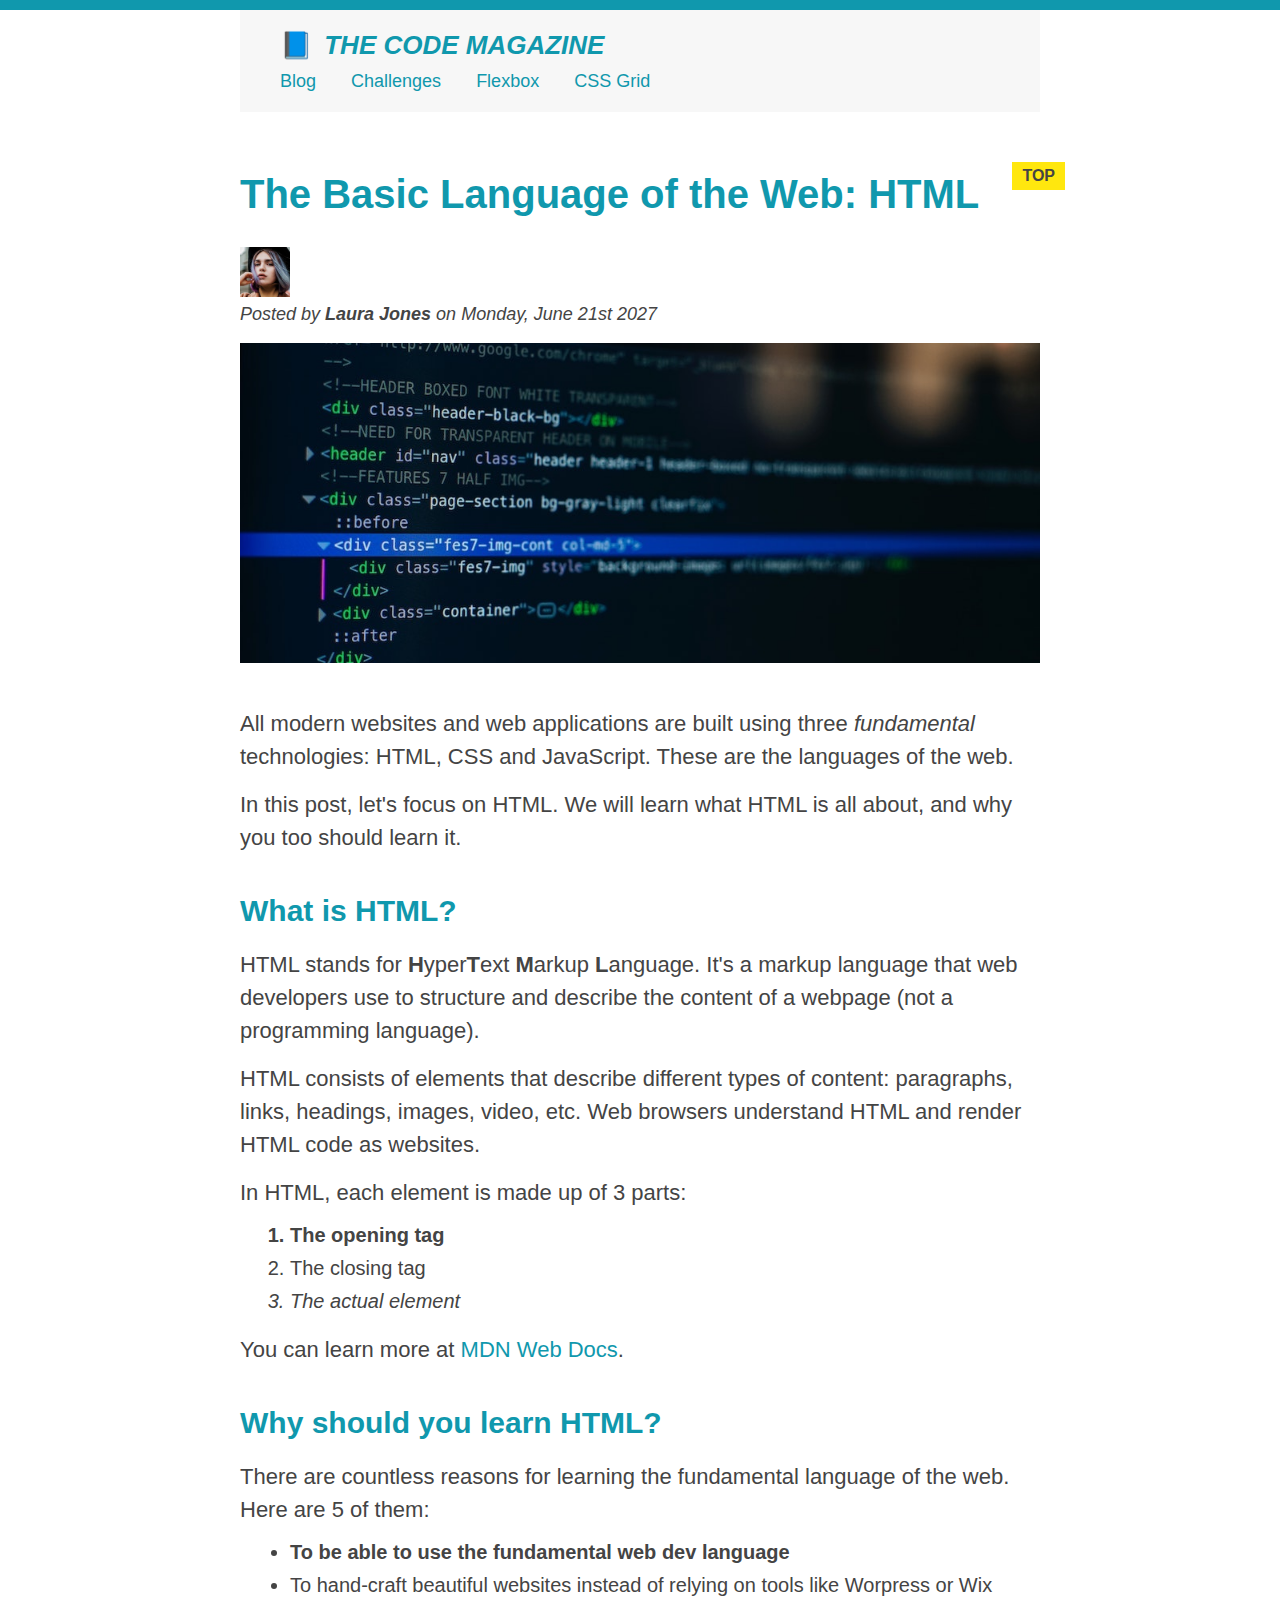
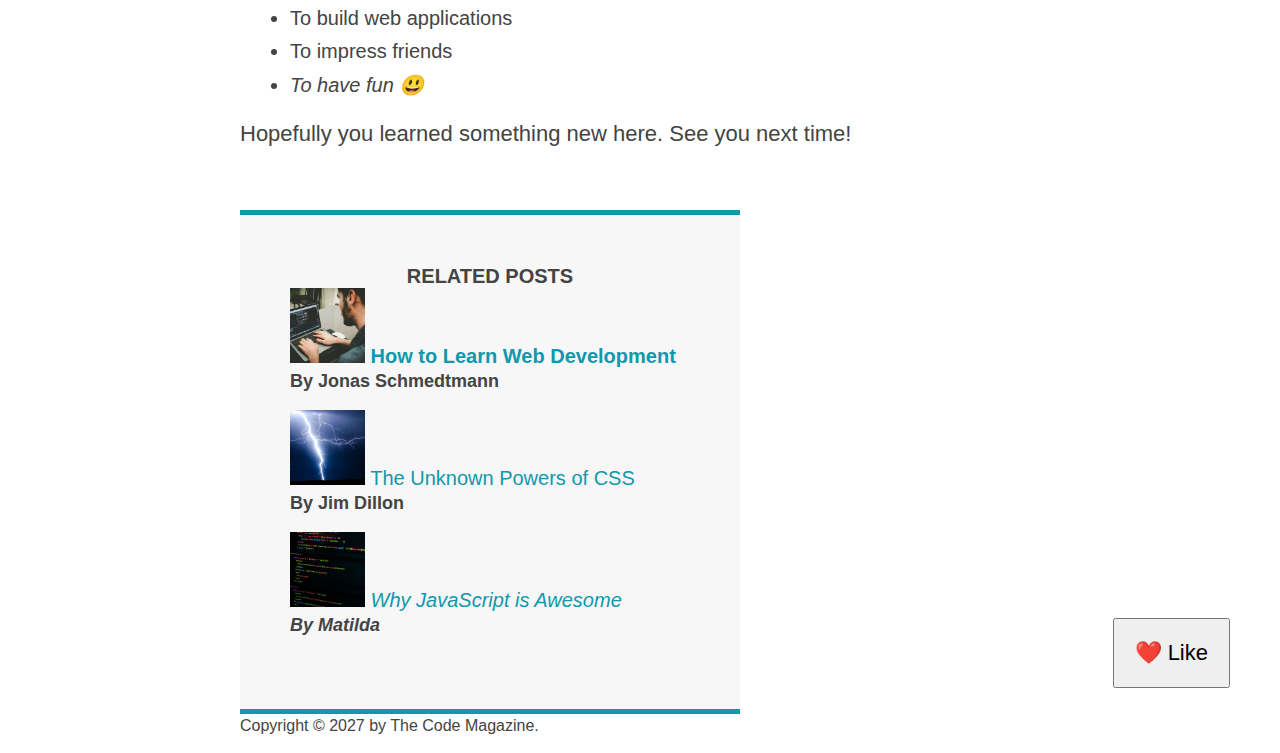
==== starter/04-CSS-Layouts/index.html @ 4792254b "first commit" ====
<!DOCTYPE html>
<html lang="en">
  <head>
    <meta charset="UTF-8" />
    <link href="style.css" rel="stylesheet" />

    <title>The Basic Language of the Web: HTML</title>
  </head>

  <body>
    <!--
    <h1>The Basic Language of the Web: HTML</h1>
    <h2>The Basic Language of the Web: HTML</h2>
    <h3>The Basic Language of the Web: HTML</h3>
    <h4>The Basic Language of the Web: HTML</h4>
    <h5>The Basic Language of the Web: HTML</h5>
    <h6>The Basic Language of the Web: HTML</h6>
    -->

    <div class="container">
      <header class="main-header">
        <h1>📘 The Code Magazine</h1>

        <nav>
          <!-- <strong>This is the navigation</strong> -->
          <a href="blog.html">Blog</a>
          <a href="#">Challenges</a>
          <a href="#">Flexbox</a>
          <a href="#">CSS Grid</a>
        </nav>
      </header>

      <article>
        <header class="post-header">
          <h2>The Basic Language of the Web: HTML</h2>

          <img
            src="img/laura-jones.jpg"
            alt="Headshot of Laura Jones"
            height="50"
            width="50"
          />

          <p id="author">
            Posted by <strong>Laura Jones</strong> on Monday, June 21st 2027
          </p>

          <img
            src="img/post-img.jpg"
            alt="HTML code on a screen"
            width="500"
            height="200"
            class="post-img"
          />
          <button>❤️ Like</button>
        </header>

        <p>
          All modern websites and web applications are built using three
          <em>fundamental</em>
          technologies: HTML, CSS and JavaScript. These are the languages of the
          web.
        </p>

        <p>
          In this post, let's focus on HTML. We will learn what HTML is all
          about, and why you too should learn it.
        </p>

        <h3>What is HTML?</h3>
        <p>
          HTML stands for <strong>H</strong>yper<strong>T</strong>ext
          <strong>M</strong>arkup <strong>L</strong>anguage. It's a markup
          language that web developers use to structure and describe the content
          of a webpage (not a programming language).
        </p>
        <p>
          HTML consists of elements that describe different types of content:
          paragraphs, links, headings, images, video, etc. Web browsers
          understand HTML and render HTML code as websites.
        </p>
        <p>In HTML, each element is made up of 3 parts:</p>

        <ol>
          <li class="first-li">The opening tag</li>
          <li>The closing tag</li>
          <li>The actual element</li>
        </ol>

        <p>
          You can learn more at
          <a
            href="https://developer.mozilla.org/en-US/docs/Web/HTML"
            target="_blank"
            >MDN Web Docs</a
          >.
        </p>

        <h3>Why should you learn HTML?</h3>

        <p>
          There are countless reasons for learning the fundamental language of
          the web. Here are 5 of them:
        </p>

        <ul>
          <li class="first-li">
            To be able to use the fundamental web dev language
          </li>
          <li>
            To hand-craft beautiful websites instead of relying on tools like
            Worpress or Wix
          </li>
          <li>To build web applications</li>
          <li>To impress friends</li>
          <li>To have fun 😃</li>
        </ul>

        <p>Hopefully you learned something new here. See you next time!</p>
      </article>

      <aside>
        <h4>Related posts</h4>

        <ul class="related">
          <li>
            <img
              src="img/related-1.jpg"
              alt="Person programming"
              width="75"
              height="75"
            />
            <a href="#">How to Learn Web Development</a>
            <p class="related-author">By Jonas Schmedtmann</p>
          </li>
          <li>
            <img
              src="img/related-2.jpg"
              alt="Lightning"
              width="75"
              height="75"
            />
            <a href="#">The Unknown Powers of CSS</a>
            <p class="related-author">By Jim Dillon</p>
          </li>
          <li>
            <img
              src="img/related-3.jpg"
              alt="JavaScript code on a screen"
              width="75"
              height="75"
            />
            <a href="#">Why JavaScript is Awesome</a>
            <p class="related-author">By Matilda</p>
          </li>
        </ul>
      </aside>

      <footer>
        <p id="copyright" class="copyright text">
          Copyright &copy; 2027 by The Code Magazine.
        </p>
      </footer>
    </div>
  </body>
</html>
---- starter/04-CSS-Layouts/style.css ----
* {
  /* border-top: 10px solid #1098ad; */
  margin: 0;
  padding: 0;
}

/* PAGE SECTIONS */
body {
  color: #444;
  font-family: sans-serif;

  border-top: 10px solid #1098ad;
  position: relative;
}

.container {
  width: 800px;
  /* margin-left: auto;
  margin-right: auto; */
  margin: 0 auto;
}

.main-header {
  background-color: #f7f7f7;
  /* padding: 20px;
  padding-left: 40px;
  padding-right: 40px; */
  padding: 20px 40px;
  margin-bottom: 60px;
  /* height: 80px; */
}

nav {
  font-size: 18px;
  /* text-align: center; */
}

article {
  margin-bottom: 60px;
}

.post-header {
  margin-bottom: 40px;
  /* position: relative; */
}

aside {
  background-color: #f7f7f7;
  border-top: 5px solid #1098ad;
  border-bottom: 5px solid #1098ad;
  /* padding-top: 50px;
  padding-bottom: 50px; */
  padding: 50px 0;
  width: 500px;
}

/* SMALLER ELEMENTS */
h1,
h2,
h3 {
  color: #1098ad;
}

h1 {
  font-size: 26px;
  text-transform: uppercase;
  font-style: italic;
}

h2 {
  font-size: 40px;
  margin-bottom: 30px;
}

h3 {
  font-size: 30px;
  margin-bottom: 20px;
  margin-top: 40px;
}

h4 {
  font-size: 20px;
  text-transform: uppercase;
  text-align: center;
}

p {
  font-size: 22px;
  line-height: 1.5;
  margin-bottom: 15px;
}

ul,
ol {
  margin-left: 50px;
  margin-bottom: 20px;
}

li {
  font-size: 20px;
  margin-bottom: 10px;
  /* display: inline; */
}

li:last-child {
  margin-bottom: 0;
}

/* footer p {
  font-size: 16px;
} */

/* article header p {
  font-style: italic;
} */

#author {
  font-style: italic;
  font-size: 18px;
}

#copyright {
  font-size: 16px;
}

.related-author {
  font-size: 18px;
  font-weight: bold;
}

/* ul {
  list-style: none;
} */

.related {
  list-style: none;
}

body {
  /* background-color: orangered; */
}

/* .first-li {
  font-weight: bold;
} */

li:first-child {
  font-weight: bold;
}

li:last-child {
  font-style: italic;
}

li:nth-child(even) {
  /* color: red; */
}

/* Misconception: this won't work! */
article p:first-child {
  color: red;
}

/* Styling links */
a:link {
  color: #1098ad;
  text-decoration: none;
}

a:visited {
  /* color: #777; */
  color: #1098ad;
}

a:hover {
  color: orangered;
  font-weight: bold;
  text-decoration: underline orangered;
}

a:active {
  background-color: black;
  font-style: italic;
}
/* LVHA */

.post-img {
  width: 100%;
  height: auto;
}

nav a:link {
  /* background-color: orangered;
  margin: 20px;
  padding: 20px;

  display: block; */

  margin-right: 30px;
  margin-top: 10px;
  display: inline-block;
}

nav a:link:last-child {
  margin-right: 0;
}

button {
  font-size: 22px;
  padding: 20px;
  cursor: pointer;

  position: absolute;
  /* top: 50px;
  left: 50px; */
  bottom: 50px;
  right: 50px;
}

h1::first-letter {
  font-style: normal;
  margin-right: 5px;
}

h3 + p::first-line {
  /* color: red; */
}

h2 {
  /* background-color: orange; */
  position: relative;
}

h2::before {
  content: "TOP";
  background-color: #ffe70e;
  color: #444;
  font-size: 16px;
  font-weight: bold;
  display: inline-block;
  padding: 5px 10px;
  position: absolute;
  top: -10px;
  right: -25px;
}

/* Resolving conflicts */
/* #copyright {
  color: red;
}

.copyright {
  color: blue;
}

.text {
  color: yellow;
}

footer p {
  color: green !important;
} */

/* nav a:link,
nav p {
  font-size: 18px;
} */
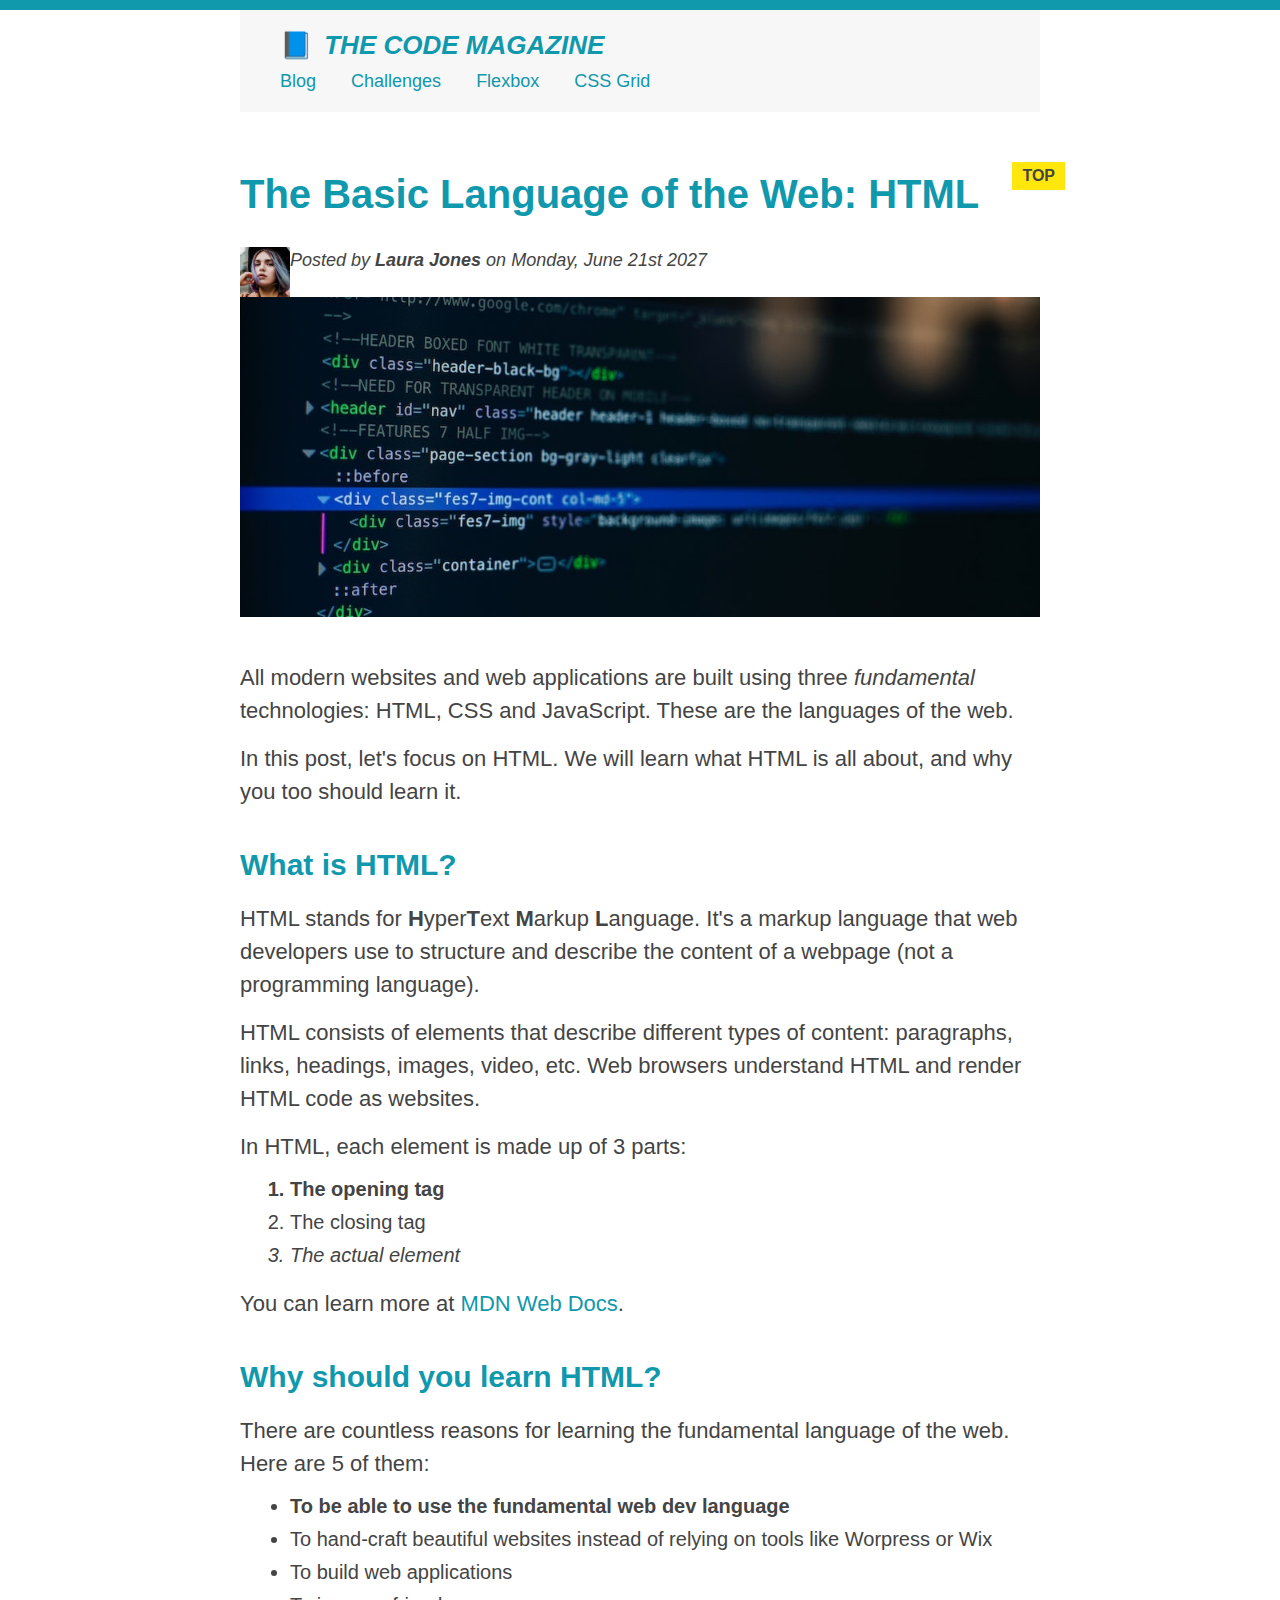
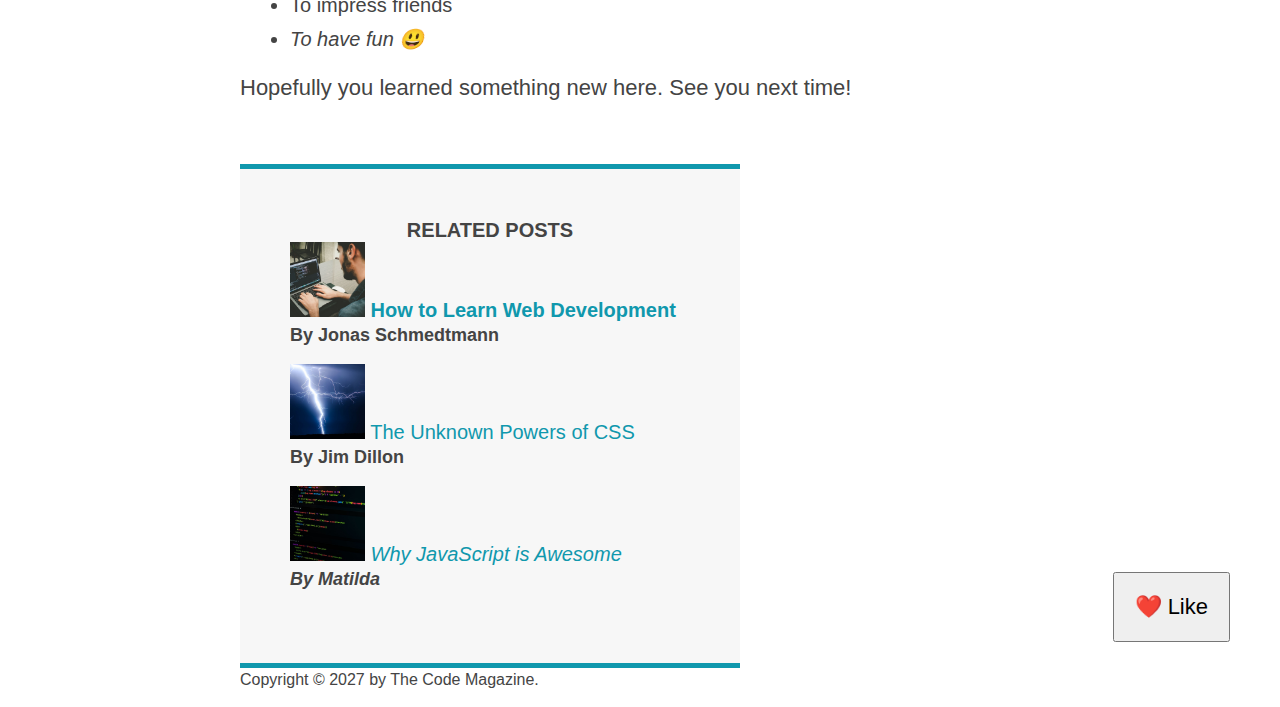
==== commit 4671c1bb: "1" ====
--- a/starter/04-CSS-Layouts/index.html
+++ b/starter/04-CSS-Layouts/index.html
@@ -39,9 +39,10 @@
             alt="Headshot of Laura Jones"
             height="50"
             width="50"
+            class="author-img"
           />
 
-          <p id="author">
+          <p id="author" class="author">
             Posted by <strong>Laura Jones</strong> on Monday, June 21st 2027
           </p>
 
--- a/starter/04-CSS-Layouts/style.css
+++ b/starter/04-CSS-Layouts/style.css
@@ -265,3 +265,12 @@
 nav p {
   font-size: 18px;
 } */
+
+
+.author{
+padding-left: 15px;
+}
+
+.author-img{
+float: left;
+}